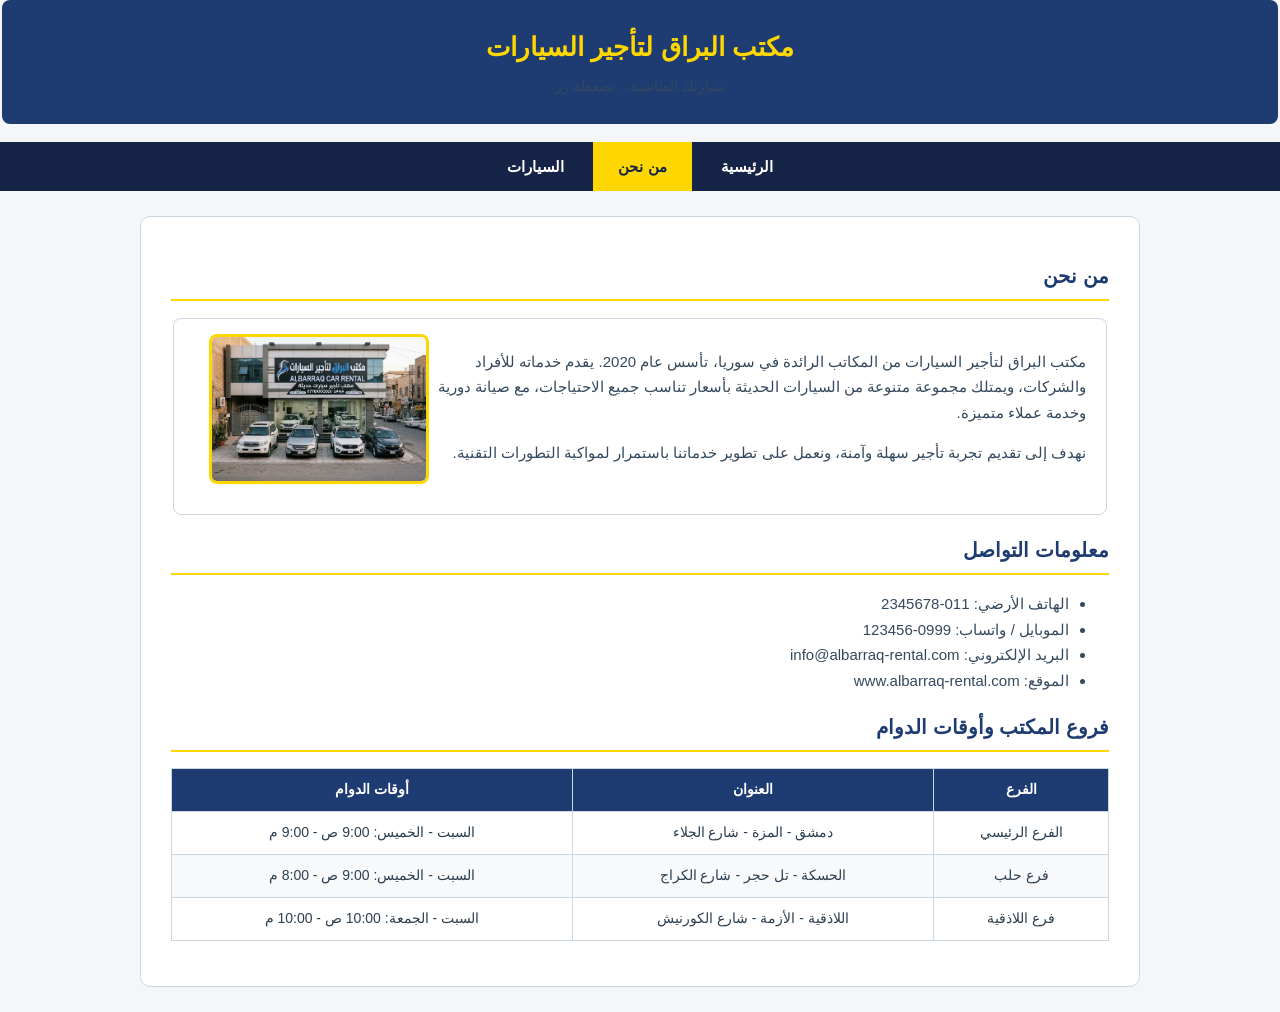
==== AboutUs.html @ 1d70ee6d "Add files via upload رفع ملفات الموقع" ====
<!DOCTYPE html>
<html xmlns="http://www.w3.org/1999/xhtml" xml:lang="ar" lang="ar" dir="rtl">
<head>
  <meta charset="UTF-8" />
  <title>من نحن - مكتب البراق لتأجير السيارات</title>
  <link rel="stylesheet" type="text/css" href="style.css" />
</head>
<body>

<fieldset id="header">
  <h1>مكتب البراق لتأجير السيارات</h1>
  <p class="slogan">سيارتك المناسبة... بضغطة زر</p>
</fieldset>

<ul id="nav">
  <li><a href="home.html">الرئيسية</a></li>
  <li><a href="AboutUs.html" class="active">من نحن</a></li>
  <li><a href="Cars.html">السيارات</a></li>
</ul>

<fieldset id="content">

  <h2>من نحن</h2>
  <fieldset class="about-box">
    <img src="images/صورة المكتب.jpg" alt="المكتب" class="about-img" />
    <p>
      مكتب البراق لتأجير السيارات من المكاتب الرائدة في سوريا، تأسس عام 2020.
      يقدم خدماته للأفراد والشركات، ويمتلك مجموعة متنوعة من السيارات الحديثة
      بأسعار تناسب جميع الاحتياجات، مع صيانة دورية وخدمة عملاء متميزة.
    </p>
    <p>
      نهدف إلى تقديم تجربة تأجير سهلة وآمنة، ونعمل على تطوير خدماتنا باستمرار
      لمواكبة التطورات التقنية.
    </p>
  </fieldset>

  <h2>معلومات التواصل</h2>
  <ul class="contact-list">
    <li>الهاتف الأرضي: 011-2345678</li>
    <li>الموبايل / واتساب: 0999-123456</li>
    <li>البريد الإلكتروني: info@albarraq-rental.com</li>
    <li>الموقع: www.albarraq-rental.com</li>
  </ul>

  <h2>فروع المكتب وأوقات الدوام</h2>
  <table>
    <thead>
      <tr>
        <th>الفرع</th>
        <th>العنوان</th>
        <th>أوقات الدوام</th>
      </tr>
    </thead>
    <tbody>
      <tr>
        <td>الفرع الرئيسي</td>
        <td>دمشق - المزة - شارع الجلاء</td>
        <td>السبت - الخميس: 9:00 ص - 9:00 م</td>
      </tr>
      <tr>
        <td>فرع حلب</td>
        <td>الحسكة - تل حجر - شارع الكراج</td>
        <td>السبت - الخميس: 9:00 ص - 8:00 م</td>
      </tr>
      <tr>
        <td>فرع اللاذقية</td>
        <td>اللاذقية - الأزمة - شارع الكورنيش</td>
        <td>السبت - الجمعة: 10:00 ص - 10:00 م</td>
      </tr>
    </tbody>
  </table>

</fieldset>

</body>
</html>
---- style.css ----
/* ===== أساسيات ===== */
* { box-sizing: border-box; }

body {
  font-family: Tahoma, Arial, sans-serif;
  font-size: 15px;
  background: #f4f6f8;
  color: #2c3e50;
  margin: 0;
  line-height: 1.7;
}

p, li { color: #34495e; }

/*  الرأس  */
#header {
  background: #1e3c72;
  color: #fff;
  text-align: center;
  padding: 25px 10px;
  border: 0;
}

#header h1 {
  color: #ffd700;
  font-size: 26px;
  margin: 0 0 6px 0;
}

#header .slogan {
  font-size: 14px;
  margin: 0;
}

/*  شريط التنقل  */
#nav {
  background: #162447;
  text-align: center;
  list-style: none;
  margin: 0;
  padding: 0;
}

#nav li { display: inline-block; }

#nav a {
  display: inline-block;
  padding: 12px 25px;
  color: #fff;
  text-decoration: none;
  font-weight: bold;
}

#nav a:hover { background: #1f4068; color: #ffd700; }
#nav a.active { background: #ffd700; color: #162447; }

/*  المحتوى  */
#content {
  max-width: 1000px;
  margin: 25px auto;
  padding: 25px 30px;
  background: #fff;
  border: 1px solid #ccd6e0;
  border-radius: 10px;
}

#content h2 {
  color: #1e3c72;
  border-bottom: 2px solid #ffd700;
  padding-bottom: 6px;
  font-size: 20px;
}

/*  بطاقة  */
.card {
  border: 1px solid #ccd6e0;
  border-radius: 8px;
  padding: 20px;
  margin-bottom: 20px;
}

/*  الصور  */
.hero-img {
  width: 100%;
  max-height: 260px;
  object-fit: cover;
  border-radius: 10px;
}

.hero-text {
  display: block;
  margin-top: 10px;
  color: #b8860b;
  font-weight: bold;
  text-align: center;
}

.about-img {
  float: left;
  width: 220px;
  height: 150px;
  object-fit: cover;
  border: 3px solid #ffd700;
  border-radius: 8px;
  margin: 0 0 15px 15px;
}

.car-img {
  width: 100px;
  height: 65px;
  object-fit: cover;
  border: 2px solid #ffd700;
  border-radius: 6px;
}

/*  الجداول  */
table {
  width: 100%;
  border-collapse: collapse;
  margin: 10px 0 20px 0;
  font-size: 14px;
}

th, td {
  border: 1px solid #ccd6e0;
  padding: 9px;
  text-align: center;
}

th { background: #1e3c72; color: #fff; }

tr:nth-child(even) { background: #f8f9fb; }
tr:hover { background: #eef3fa; }

.details-row td {
  background: #fff8dc;
  color: #7a5c00;
  text-align: right;
}

/*  الأزرار  */
button, .main-btn, .reset-btn {
  cursor: pointer;
  font-family: inherit;
  font-size: 14px;
  border: 0;
  border-radius: 6px;
  padding: 9px 20px;
  color: #fff;
}

.details-btn { background: #2a5298; }
.details-btn:hover { background: #1e3c72; }

.main-btn { background: #27ae60; font-weight: bold; }
.main-btn:hover { background: #1e8449; }

.reset-btn { background: #c0392b; }
.reset-btn:hover { background: #922b21; }

/*  النموذج  */
fieldset {
  border: 1px solid #ccd6e0;
  border-radius: 8px;
  padding: 15px 20px;
  margin-bottom: 18px;
}

legend {
  color: #1e3c72;
  font-weight: bold;
  padding: 0 8px;
}

label {
  display: inline-block;
  width: 260px;
  font-weight: bold;
}

input[type="text"],
input[type="email"],
input[type="tel"],
input[type="date"] {
  padding: 7px 10px;
  border: 1px solid #a4b0be;
  border-radius: 5px;
  width: 220px;
  font-size: 14px;
  font-family: inherit;
}

input:focus {
  outline: 0;
  border-color: #2a5298;
}

input[type="checkbox"] {
  width: 18px;
  height: 18px;
  cursor: pointer;
  vertical-align: middle;
}

/*  التذييل  */
#footer {
  background: #162447;
  color: #e0e7ff;
  text-align: center;
  padding: 12px;
  font-size: 13px;
  margin-top: 25px;
}

.center { text-align: center; }
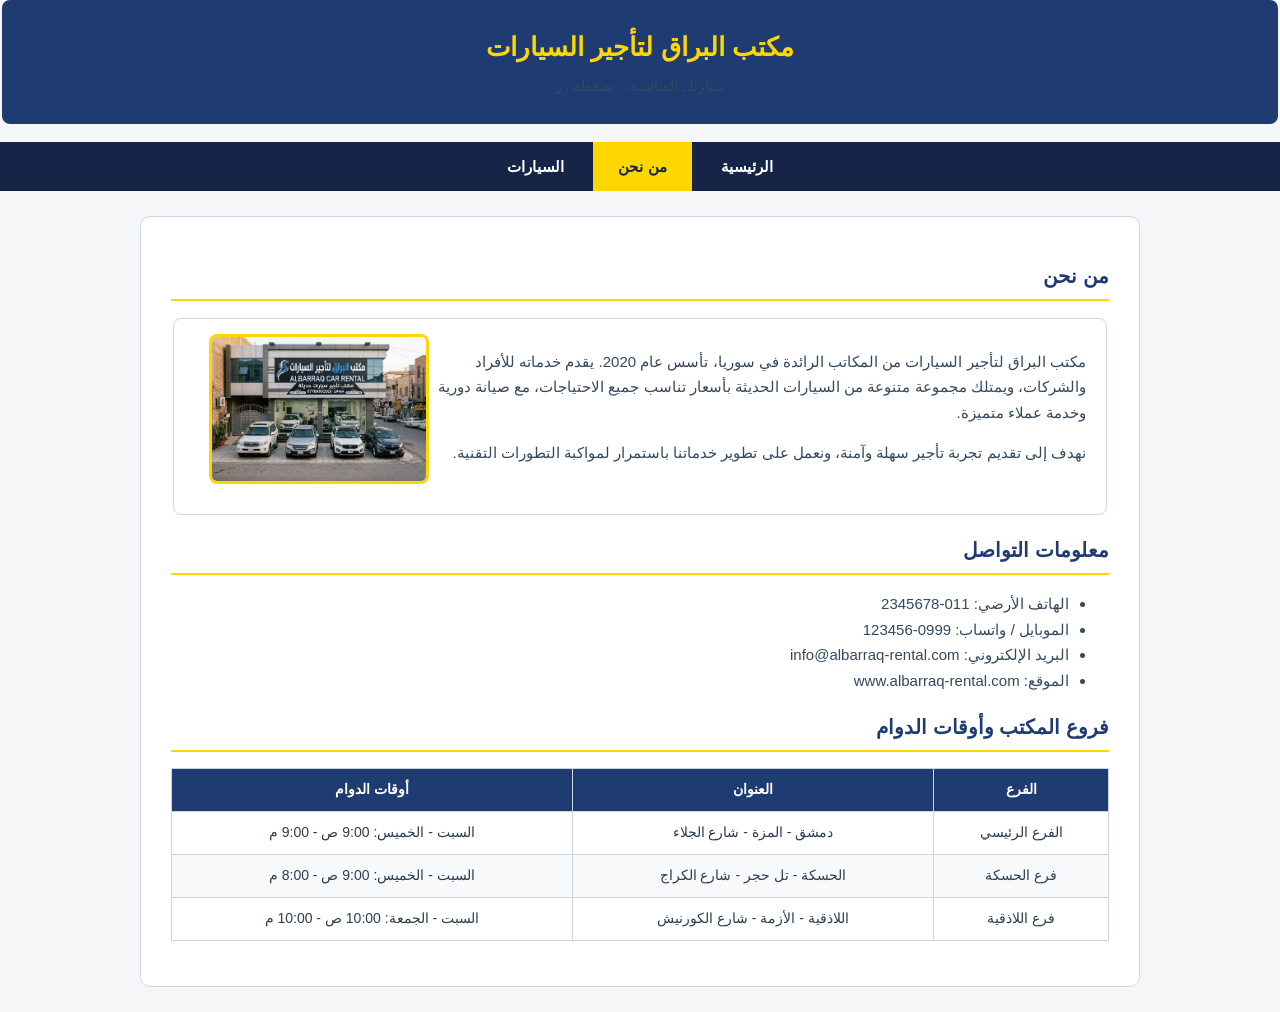
==== commit a8a29052: "Update AboutUs.html" ====
--- a/AboutUs.html
+++ b/AboutUs.html
@@ -13,7 +13,7 @@
 </fieldset>
 
 <ul id="nav">
-  <li><a href="home.html">الرئيسية</a></li>
+  <li><a href="index.html">الرئيسية</a></li>
   <li><a href="AboutUs.html" class="active">من نحن</a></li>
   <li><a href="Cars.html">السيارات</a></li>
 </ul>
@@ -58,7 +58,7 @@
         <td>السبت - الخميس: 9:00 ص - 9:00 م</td>
       </tr>
       <tr>
-        <td>فرع حلب</td>
+        <td>فرع الحسكة</td>
         <td>الحسكة - تل حجر - شارع الكراج</td>
         <td>السبت - الخميس: 9:00 ص - 8:00 م</td>
       </tr>
@@ -73,4 +73,4 @@
 </fieldset>
 
 </body>
-</html>+</html>
